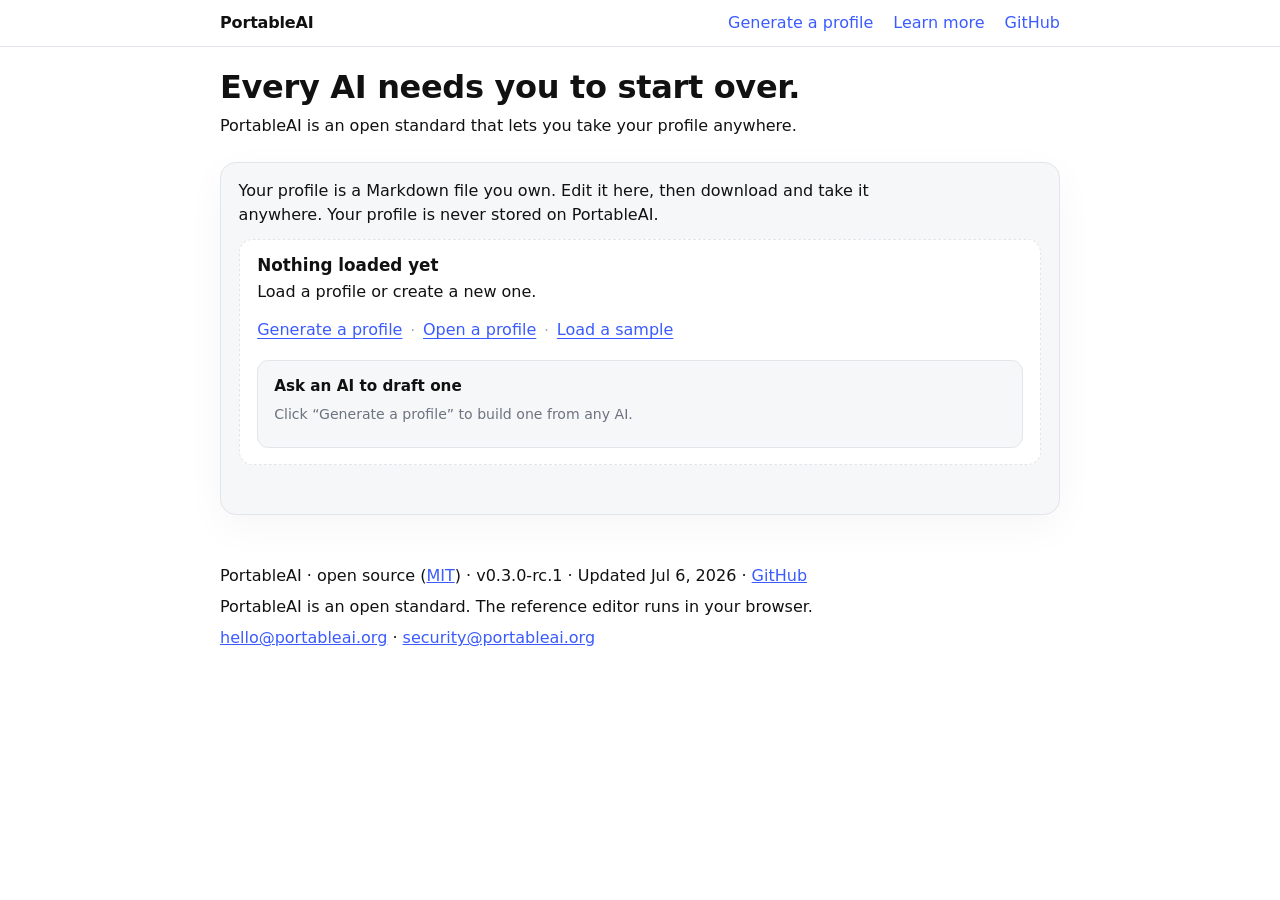
==== website/index.html @ ba68bb69 "feat(editor): "Add section" button appends an H1 section (#23) Adds an "Add section" action to the r" ====
<!DOCTYPE html>
<html lang="en">
<head>
  <meta charset="UTF-8">
  <meta name="viewport" content="width=device-width, initial-scale=1">
  <title>PortableAI</title>
  <link rel="stylesheet" href="css/site.css">
</head>
<body>
  <header class="site-header">
    <div class="site-header-inner">
      <a class="site-wordmark" href="index.html">PortableAI</a>
      <button class="nav-toggle" type="button" id="nav-toggle" aria-expanded="false" aria-controls="site-nav" aria-label="Menu">
        <span class="nav-toggle-bar" aria-hidden="true"></span>
        <span class="nav-toggle-bar" aria-hidden="true"></span>
        <span class="nav-toggle-bar" aria-hidden="true"></span>
      </button>
      <nav class="site-nav" id="site-nav" aria-label="Primary">
        <a class="site-nav-link" href="generate-a-profile.html" id="nav-generate-profile">Generate a profile</a>
        <a class="site-nav-link" href="learn.html" id="nav-learn">Learn more</a>
        <a class="site-nav-link" href="https://github.com/refineryllc/portable-ai-working" id="nav-github">GitHub</a>
      </nav>
    </div>
  </header>

  <main class="page">
    <section class="hero" aria-labelledby="site-title">
      <h1 id="site-title">Every AI needs you to start over.</h1>
      <p class="tagline">
        PortableAI is an open standard that lets you take your profile anywhere.
      </p>
    </section>

    <section class="editor-panel" id="editor" aria-label="Reference editor">
      <div class="editor-heading">
        <p class="editor-blurb">
          Your profile is a Markdown file you own. Edit it here, then download and take it anywhere.
          Your profile is never stored on PortableAI.
        </p>
        <div class="editor-toolbar" aria-label="Editor toolbar">
          <button class="link" type="button" id="download-markdown" hidden>Download</button>
        </div>
      </div>

      <div class="canonical-editor">
        <!-- Restore-or-clear banner shown when a draft exists in localStorage on load. -->
        <div id="restore-banner" class="restore-banner" role="status" hidden>
          <p class="restore-banner-text">You have a draft from a previous session.</p>
          <div class="restore-banner-actions">
            <button class="link" type="button" id="restore-draft">Restore</button>
            <span class="sep" aria-hidden="true">·</span>
            <button class="link" type="button" id="discard-draft">Clear</button>
          </div>
        </div>

        <!-- Empty state: shown when the editor has no content. -->
        <div id="empty-state" class="empty-state" hidden>
          <div class="empty-state-primary">
            <h3 class="empty-state-title">Nothing loaded yet</h3>
            <p class="empty-state-hint">Load a profile or create a new one.</p>
            <div class="empty-state-actions">
              <a class="link" href="generate-a-profile.html" id="empty-generate-profile">Generate a profile</a>
              <span class="sep" aria-hidden="true">·</span>
              <button class="link" type="button" id="open-profile">Open a profile</button>
              <span class="sep" aria-hidden="true">·</span>
              <button class="link" type="button" id="load-sample">Load a sample</button>
            </div>
          </div>

          <div class="empty-state-secondary">
            <h4 class="empty-state-secondary-title">Ask an AI to draft one</h4>
            <p class="empty-state-secondary-hint">Click “Generate a profile” to build one from any AI.</p>
          </div>
        </div>

        <!-- Editor surface: hidden while empty-state is visible. -->
        <div id="editor-surface" class="editor-surface" hidden>
          <div class="mode-toggle" role="tablist" aria-label="Editor mode">
            <button class="mode-button" role="tab" type="button" id="mode-edit" aria-selected="true" aria-controls="panel-edit" tabindex="0">Edit</button>
            <button class="mode-button" role="tab" type="button" id="mode-read" aria-selected="false" aria-controls="panel-read" tabindex="-1">Read</button>
          </div>

          <div class="mode-panel" role="tabpanel" id="panel-edit" aria-labelledby="mode-edit">
            <!-- Teleport gutter: hover a block's margin bar, click it to switch modes
                 and land on the same block in Read (#83). Populated by app.js. -->
            <div id="gutter-edit" class="editor-gutter" aria-label="Jump to this block in Read view"></div>
            <div class="field-group markdown-field">
              <label for="persona-editor" class="visually-hidden">Markdown profile</label>
              <textarea id="persona-editor" spellcheck="true" aria-label="Markdown profile"></textarea>
            </div>
          </div>

          <div class="mode-panel" role="tabpanel" id="panel-read" aria-labelledby="mode-read" hidden>
            <!-- Teleport gutter for Read view: click a block's margin bar to switch
                 to Edit and land on the same block (#83). Populated by app.js. -->
            <div id="gutter-read" class="editor-gutter" aria-label="Jump to this block in Edit view"></div>
            <div id="persona-metadata" class="metadata-card" hidden aria-label="Document metadata"></div>
            <div id="persona-preview" class="preview-content"></div>
          </div>
        </div>
      </div>

      <div class="editor-actions" aria-label="Editor actions">
        <button class="link" type="button" id="add-section" hidden>Add section</button>
        <button class="link" type="button" id="copy-markdown" hidden>Copy Markdown</button>
        <button class="link" type="button" id="clear-draft" hidden>Clear</button>
        <span id="save-status" class="save-status" role="status" aria-live="polite"></span>
      </div>
    </section>
  </main>

  <footer class="site-footer">
    <p class="footer-meta">
      PortableAI
      <span aria-hidden="true"> · </span>
      open source (<a href="https://github.com/refineryllc/portable-ai-working/blob/main/LICENSE">MIT</a>)
      <span aria-hidden="true"> · </span>
      <span id="footer-version">v0.3 draft</span>
      <span aria-hidden="true"> · </span>
      <time id="footer-build">Updated 2026-07-06</time>
      <span aria-hidden="true"> · </span>
      <a href="https://github.com/refineryllc/portable-ai-working">GitHub</a>
    </p>
    <p class="footer-note">
      PortableAI is an open standard. The reference editor runs in your browser.
    </p>
    <p class="footer-contact">
      <a href="mailto:hello@portableai.org">hello@portableai.org</a>
      <span aria-hidden="true"> · </span>
      <a href="mailto:security@portableai.org">security@portableai.org</a>
    </p>
  </footer>
  <script src="js/vendor/marked.min.js"></script>
  <script src="js/prompt.js"></script>
  <script src="js/app.js"></script>
  <script src="js/version.js"></script>
  <script src="js/header.js"></script>
</body>
</html>
---- website/css/site.css ----
:root {
  color-scheme: light;
  --text: #111111;
  --muted: #6b7280;
  --muted-2: #9ca3af;
  --background: #ffffff;
  --surface: #f6f7f8;
  --surface-strong: #eef2f7;
  --border: #e2e5ea;
  --accent: #3b5bff;
  --accent-hover: #2d47db;
  --accent-soft: #edf0ff;
  --success: #176b3a;
}

* {
  box-sizing: border-box;
}

/* The `hidden` attribute must always win, even against later component rules
   that set an explicit display value (e.g. .empty-state uses display: grid,
   which would otherwise override the UA `[hidden] { display: none }`). */
[hidden] {
  display: none !important;
}

html {
  scroll-behavior: smooth;
}

body {
  margin: 0;
  font-family: system-ui, -apple-system, BlinkMacSystemFont, "Segoe UI", sans-serif;
  color: var(--text);
  background: var(--background);
  line-height: 1.6;
}

.page {
  max-width: 880px;
  margin: 0 auto;
  /* Extra top padding clears the fixed site header (~3.25rem tall). */
  padding: 4.25rem 1.25rem 1.5rem;
}

/* ==========================================================================
   Fixed site header
   ========================================================================== */

.site-header {
  position: fixed;
  top: 0;
  left: 0;
  right: 0;
  z-index: 20;
  background: var(--background);
  border-bottom: 1px solid var(--border);
}

.site-header-inner {
  display: flex;
  align-items: center;
  justify-content: space-between;
  gap: 1rem;
  max-width: 880px;
  margin: 0 auto;
  padding: 0.65rem 1.25rem;
}

.site-wordmark {
  font-weight: 700;
  font-size: 1rem;
  color: var(--text);
  text-decoration: none;
  letter-spacing: -0.01em;
}

.site-wordmark:hover {
  color: var(--accent);
}

.site-nav {
  display: flex;
  align-items: center;
  gap: 1.25rem;
}

.site-nav-link {
  font-size: 1rem;
  color: var(--accent);
  text-decoration: none;
}

.site-nav-link:hover {
  text-decoration: underline;
  text-underline-offset: 3px;
}

.nav-toggle {
  display: none;
  flex-direction: column;
  justify-content: center;
  gap: 4px;
  width: 2.25rem;
  height: 2.25rem;
  padding: 0.4rem;
  background: transparent;
  border: 1px solid var(--border);
  border-radius: 0.5rem;
  cursor: pointer;
}

.nav-toggle-bar {
  display: block;
  width: 100%;
  height: 2px;
  background: var(--text);
  border-radius: 1px;
}

.nav-toggle:focus-visible {
  outline: 2px solid var(--accent);
  outline-offset: 2px;
}

@media (max-width: 640px) {
  .nav-toggle {
    display: flex;
  }

  .site-nav {
    position: absolute;
    top: 100%;
    right: 0;
    left: 0;
    flex-direction: column;
    align-items: flex-start;
    gap: 0;
    background: var(--background);
    border-bottom: 1px solid var(--border);
    box-shadow: 0 12px 24px rgba(17, 17, 17, 0.06);
  }

  .site-nav:not(.site-nav--open) {
    display: none;
  }

  .site-nav-link {
    width: 100%;
    padding: 0.75rem 1.25rem;
    border-top: 1px solid var(--border);
  }
}

.hero {
  max-width: 720px;
  padding: 0 0 1.5rem;
}

.eyebrow {
  margin: 0 0 1rem;
  color: var(--muted);
  font-size: 0.8rem;
  font-weight: 700;
  letter-spacing: 0.08em;
  text-transform: uppercase;
}

h1,
h2,
h3 {
  line-height: 1.1;
}

h1 {
  max-width: none;
  margin: 0;
  font-size: clamp(1.6rem, 3.2vw, 2rem);
  font-weight: 700;
  letter-spacing: -0.01em;
  line-height: 1.2;
}

h2 {
  margin: 0;
  font-size: clamp(1.25rem, 2.4vw, 1.6rem);
  font-weight: 700;
}

h3 {
  margin: 0 0 1rem;
  font-size: 1.15rem;
}

.tagline {
  max-width: 720px;
  margin: 0.5rem 0 0;
  color: var(--text);
  font-size: 1rem;
  font-weight: 400;
  line-height: 1.5;
}

.tagline .link {
  margin-left: 0.25rem;
}

.actions,
.editor-actions {
  display: inline-flex;
  flex-wrap: wrap;
  align-items: center;
  gap: 0.5rem;
  margin-top: 1.5rem;
}

/* ==========================================================================
   Link-style buttons (design tone: quiet, minimalist)
   ========================================================================== */

.link {
  display: inline-block;
  padding: 0.2rem 0;
  background: transparent;
  border: 0;
  font: inherit;
  color: var(--accent);
  text-decoration: underline;
  text-underline-offset: 3px;
  text-decoration-thickness: 1px;
  cursor: pointer;
}

.link:hover {
  color: var(--accent-hover);
  text-decoration-thickness: 2px;
}

.link.muted {
  color: var(--muted);
}

.link.muted:hover {
  color: var(--text);
}

.link:focus-visible,
textarea:focus-visible {
  outline: 2px solid var(--accent);
  outline-offset: 3px;
  border-radius: 2px;
}

.sep {
  color: var(--muted-2);
  font-size: 0.9rem;
  user-select: none;
}

.editor-panel {
  padding: 1rem 1.1rem 1.1rem;
  border: 1px solid var(--border);
  border-radius: 1rem;
  background: var(--surface);
  box-shadow: 0 12px 40px rgba(17, 17, 17, 0.04);
}

.editor-heading {
  display: flex;
  align-items: flex-start;
  justify-content: space-between;
  gap: 1rem;
  margin-bottom: 0.75rem;
}

.editor-blurb {
  margin: 0;
  color: var(--text);
  font-size: 1rem;
  line-height: 1.5;
  max-width: 62ch;
}

.editor-toolbar {
  display: flex;
  flex-wrap: wrap;
  justify-content: flex-end;
  gap: 0.75rem;
  flex-shrink: 0;
}

.canonical-editor {
  max-width: none;
  margin: 0;
}

.field-group {
  display: flex;
  flex-direction: column;
  min-width: 0;
}

label {
  margin-bottom: 0.5rem;
  font-weight: 800;
}

textarea {
  /* Auto-height: the textarea grows to fit its content and the PAGE scrolls,
     so Edit and Read share one coordinate space. JS sets the exact height on
     input (see autoGrowEditor). min-height keeps an empty editor usable. */
  min-height: 12rem;
  width: 100%;
  padding: 1rem;
  border: 1px solid var(--border);
  border-radius: 0.85rem;
  color: var(--text);
  background: var(--background);
  font: 0.95rem/1.55 ui-monospace, SFMono-Regular, Menlo, Monaco, Consolas, "Liberation Mono", monospace;
  resize: none;
  overflow: hidden;
}

.help-text,
.save-status {
  color: var(--muted);
  font-size: 0.95rem;
}

.help-text {
  margin: 0 0 0.6rem;
}

.preview-card {
  max-width: 880px;
  min-width: 0;
  margin: 1rem auto 0;
  padding: 1rem;
  border: 1px solid var(--border);
  border-radius: 0.85rem;
  background: var(--background);
}

.preview-content {
  /* Grows with content; the page scrolls, matching the auto-height editor so
     the gutter can measure both views identically. */
  padding-right: 0.25rem;
}

.preview-content h1,
.preview-content h2,
.preview-content h3 {
  margin: 1rem 0 0.5rem;
}

.preview-content h1:first-child,
.preview-content h2:first-child,
.preview-content h3:first-child {
  margin-top: 0;
}

.preview-content ul {
  padding-left: 1.25rem;
}

.preview-content code {
  padding: 0.1rem 0.25rem;
  border-radius: 0.25rem;
  background: var(--surface-strong);
}

.editor-actions {
  align-items: center;
  gap: 0.75rem;
}

.save-status {
  color: var(--success);
}

.workflow-list {
  margin: 0.75rem 0;
  padding-left: 1.4rem;
  font-size: 0.95rem;
}

.workflow-list li {
  margin-bottom: 0.35rem;
}

/* -------------------------------------------------------------------------
   "Generate a profile" page (#75)
   Profile-type selector + full read-only prompt readout with top & bottom
   Copy buttons. Constrained to the same 880px content column as the editor.
   ------------------------------------------------------------------------- */

.prompt-page {
  width: min(880px, 100%);
  margin: 0 auto;
}

.type-selector {
  margin: 0 0 1.25rem;
}

.type-selector-label {
  margin: 0 0 0.6rem;
  font-size: 1rem;
  color: var(--text);
}

.type-options {
  display: flex;
  flex-wrap: wrap;
  gap: 0.5rem;
}

.type-option {
  padding: 0.45rem 0.9rem;
  font: inherit;
  font-size: 0.95rem;
  color: var(--text);
  background: var(--background);
  border: 1px solid var(--border);
  border-radius: 999px;
  cursor: pointer;
  transition: border-color 0.12s ease, background 0.12s ease, color 0.12s ease;
}

.type-option:hover {
  border-color: var(--accent);
}

.type-option--active {
  color: var(--accent);
  background: var(--accent-soft);
  border-color: var(--accent);
  font-weight: 600;
}

.type-option:focus-visible {
  outline: 2px solid var(--accent);
  outline-offset: 2px;
}

.type-selector-hint {
  margin: 0.6rem 0 0;
  color: var(--muted);
  font-size: 0.9rem;
  line-height: 1.5;
}

.prompt-readout {
  margin: 0.5rem 0 0;
  border: 1px solid var(--border);
  border-radius: 0.7rem;
  background: var(--surface);
  overflow: hidden;
}

.prompt-readout-bar {
  display: flex;
  align-items: center;
  justify-content: space-between;
  gap: 0.75rem;
  padding: 0.6rem 0.9rem;
  background: var(--background);
}

.prompt-readout-bar--top {
  border-bottom: 1px solid var(--border);
}

.prompt-readout-bar--bottom {
  border-top: 1px solid var(--border);
  justify-content: flex-end;
}

.prompt-readout-name {
  font-size: 0.85rem;
  font-weight: 600;
  color: var(--muted);
  text-transform: uppercase;
  letter-spacing: 0.04em;
}

/* Full readout — no scroll box. The entire prompt is visible; the page scrolls,
   not the block. Monospace so it reads as a copyable artifact. */
.prompt-readout-body {
  margin: 0;
  padding: 1rem 1.1rem;
  font-family: ui-monospace, SFMono-Regular, Menlo, Consolas, "Liberation Mono", monospace;
  font-size: 0.9rem;
  line-height: 1.6;
  color: var(--text);
  white-space: pre-wrap;
  word-break: break-word;
  overflow-wrap: anywhere;
}

.prompt-readout-body:focus-visible {
  outline: 2px solid var(--accent);
  outline-offset: -2px;
}

.prompt-status {
  margin: 0.75rem 0 0;
  min-height: 1.2em;
}

.prompt-privacy {
  margin: 1rem 0 0;
  color: var(--muted);
  font-size: 0.9rem;
  line-height: 1.5;
}

.visually-hidden {
  position: absolute;
  width: 1px;
  height: 1px;
  padding: 0;
  margin: -1px;
  overflow: hidden;
  clip: rect(0, 0, 0, 0);
  white-space: nowrap;
  border: 0;
}

footer {
  max-width: 880px;
  margin: 0 auto;
  padding: 2rem 1.25rem 4rem;
  color: var(--text);
  font-size: 1rem;
  text-align: left;
}

.site-footer {
  padding-top: 1.5rem;
}

/* ==========================================================================
   Learn page
   ========================================================================== */

.learn-body {
  max-width: 68ch;
  color: var(--text);
  font-size: 1rem;
  line-height: 1.6;
}

.learn-body h2 {
  margin: 1.75rem 0 0.5rem;
  font-size: 1.15rem;
}

.learn-body p {
  margin: 0.5rem 0;
}

.learn-body ul,
.learn-body ol {
  margin: 0.5rem 0;
  padding-left: 1.4rem;
}

.learn-body li {
  margin-bottom: 0.25rem;
}

.site-footer .footer-meta {
  margin: 0 0 0.35rem;
  color: var(--text);
  font-size: 1rem;
}

.site-footer .footer-note {
  margin: 0 0 0.35rem;
  color: var(--text);
  font-size: 1rem;
}

.site-footer .footer-meta a,
.site-footer .footer-contact a {
  color: var(--accent);
}

.site-footer .footer-contact {
  margin: 0;
  font-size: 1rem;
}

.site-footer .footer-contact a {
  color: var(--accent);
}

@media (max-width: 820px) {
  .page {
    padding-top: 3.75rem;
  }

  .hero {
    padding-bottom: 1.25rem;
  }

  h1 {
    max-width: none;
    font-size: 1.6rem;
  }

  .tagline {
    font-size: 1rem;
  }

  .editor-heading {
    display: block;
  }

  .editor-toolbar {
    justify-content: flex-start;
    margin-top: 1rem;
  }

  textarea {
    min-height: 12rem;
  }
}

/* ==========================================================================
   Editor surface: Edit / Read mode toggle
   ========================================================================== */

.mode-toggle {
  display: inline-flex;
  gap: 0;
  margin-bottom: 1rem;
  border: 1px solid var(--border);
  border-radius: 0.6rem;
  background: var(--background);
  padding: 0.15rem;
}

.mode-button {
  appearance: none;
  background: transparent;
  border: 1px solid transparent;
  border-radius: 0.45rem;
  padding: 0.4rem 0.9rem;
  font: inherit;
  font-weight: 700;
  color: var(--muted);
  cursor: pointer;
}

.mode-button:hover {
  color: var(--text);
}

.mode-button:focus-visible {
  outline: 2px solid var(--accent);
  outline-offset: 2px;
}

.mode-button[aria-selected="true"] {
  color: var(--background);
  background: var(--text);
}

.mode-button[aria-selected="true"]:hover {
  color: var(--background);
}

.mode-panel[hidden] {
  display: none;
}

/* ---------------------------------------------------------------------------
   Teleport gutter (#83)
   A quiet left-margin affordance: hovering a block lights a narrow vertical
   bar in the margin; clicking it switches Edit<->Read and lands on the same
   block. Block-level granularity. Positioned relative to the mode-panel so
   the bar can sit just left of the 880px content column. -------------------- */
.mode-panel {
  position: relative;
}

.editor-gutter {
  position: absolute;
  top: 0;
  left: -1.25rem;
  width: 1rem;
  height: 100%;
  /* Above the panel content so bars are hoverable/clickable, but the column
     itself is transparent and does not block text selection to its right. */
  pointer-events: none;
  z-index: 2;
}

/* One focusable bar per block, absolutely positioned by app.js (top/height in
   px). Invisible until hovered/focused so the margin stays quiet. */
.gutter-bar {
  position: absolute;
  left: 0;
  width: 100%;
  padding: 0;
  border: 0;
  border-radius: 3px;
  background: transparent;
  cursor: pointer;
  pointer-events: auto;
  transition: background-color 0.12s ease;
}

.gutter-bar:hover,
.gutter-bar:focus-visible,
.gutter-bar.is-active {
  background: var(--accent);
}

.gutter-bar:focus-visible {
  outline: 2px solid var(--accent);
  outline-offset: 1px;
}

/* On coarse-pointer / narrow screens the left margin isn't available; hide the
   gutter and fall back to the header Edit|Read toggle only. */
@media (max-width: 960px) {
  .editor-gutter {
    display: none;
  }
}

/* Read-mode type ramp
   Deliberately tight in PR A: the goal is a document that reads at a glance,
   not a splash page. Body sits at 0.95rem so headings only nudge up slightly. */
.preview-content {
  font-size: 0.95rem;
  line-height: 1.5;
}

.preview-content h1 {
  font-size: 1.15rem;
  font-weight: 700;
  letter-spacing: 0;
  max-width: none;
  margin: 1.25rem 0 0.5rem;
}

.preview-content h2 {
  font-size: 1.05rem;
  font-weight: 700;
  margin: 1rem 0 0.4rem;
}

.preview-content h3 {
  font-size: 0.95rem;
  font-weight: 700;
  margin: 0.85rem 0 0.35rem;
}

.preview-content p {
  margin: 0.5rem 0;
}

.preview-content ul,
.preview-content ol {
  margin: 0.4rem 0;
}

/* ==========================================================================
   Empty state
   ========================================================================== */

.empty-state {
  display: grid;
  gap: 0.85rem;
  padding: 1rem 1.1rem;
  border: 1px dashed var(--border);
  border-radius: 0.85rem;
  background: var(--background);
}

.empty-state-primary {
  text-align: left;
}

.empty-state-title {
  margin: 0;
  font-size: 1.05rem;
  font-weight: 700;
}

.empty-state-hint {
  margin: 0.25rem 0 0.6rem;
  color: var(--text);
  font-size: 1rem;
}

.empty-state-actions {
  display: inline-flex;
  flex-wrap: wrap;
  align-items: center;
  justify-content: flex-start;
  gap: 0.5rem;
}

.empty-state-secondary {
  padding: 0.85rem 1rem;
  border: 1px solid var(--border);
  border-radius: 0.7rem;
  background: var(--surface);
}

.empty-state-secondary-title {
  margin: 0 0 0.25rem;
  font-size: 0.95rem;
  font-weight: 700;
}

.empty-state-secondary-hint {
  margin: 0 0 0.5rem;
  color: var(--muted);
  font-size: 0.88rem;
}

.empty-state-secondary-actions {
  display: inline-flex;
  flex-wrap: wrap;
  align-items: center;
  gap: 0.5rem;
}

/* ==========================================================================
   Restore-or-clear banner
   ========================================================================== */

.restore-banner {
  display: flex;
  flex-wrap: wrap;
  align-items: center;
  justify-content: space-between;
  gap: 0.6rem;
  margin-bottom: 0.75rem;
  padding: 0.55rem 0.85rem;
  border: 1px solid #c9d4ff;
  border-radius: 0.6rem;
  background: var(--accent-soft);
  color: #18223f;
  font-size: 0.9rem;
}

.restore-banner-text {
  margin: 0;
  font-weight: 600;
}

.restore-banner-actions {
  display: inline-flex;
  align-items: center;
  gap: 0.5rem;
}

.metadata-card {
  margin: 0 0 1rem;
  padding: 0.85rem 1rem;
  border: 1px solid var(--border);
  border-radius: 0.75rem;
  background: var(--surface, #f7f8fb);
}

.metadata-card[hidden] {
  display: none;
}

.metadata-card h3 {
  margin: 0 0 0.5rem;
  font-size: 0.8rem;
  font-weight: 700;
  text-transform: uppercase;
  letter-spacing: 0.08em;
  color: var(--muted);
}

.metadata-card dl {
  display: grid;
  grid-template-columns: max-content 1fr;
  gap: 0.25rem 0.85rem;
  margin: 0;
  font-size: 0.95rem;
}

.metadata-card dt {
  font-weight: 700;
  color: var(--muted);
}

.metadata-card dd.metadata-value {
  margin: 0;
  color: var(--muted);
  word-break: break-word;
}
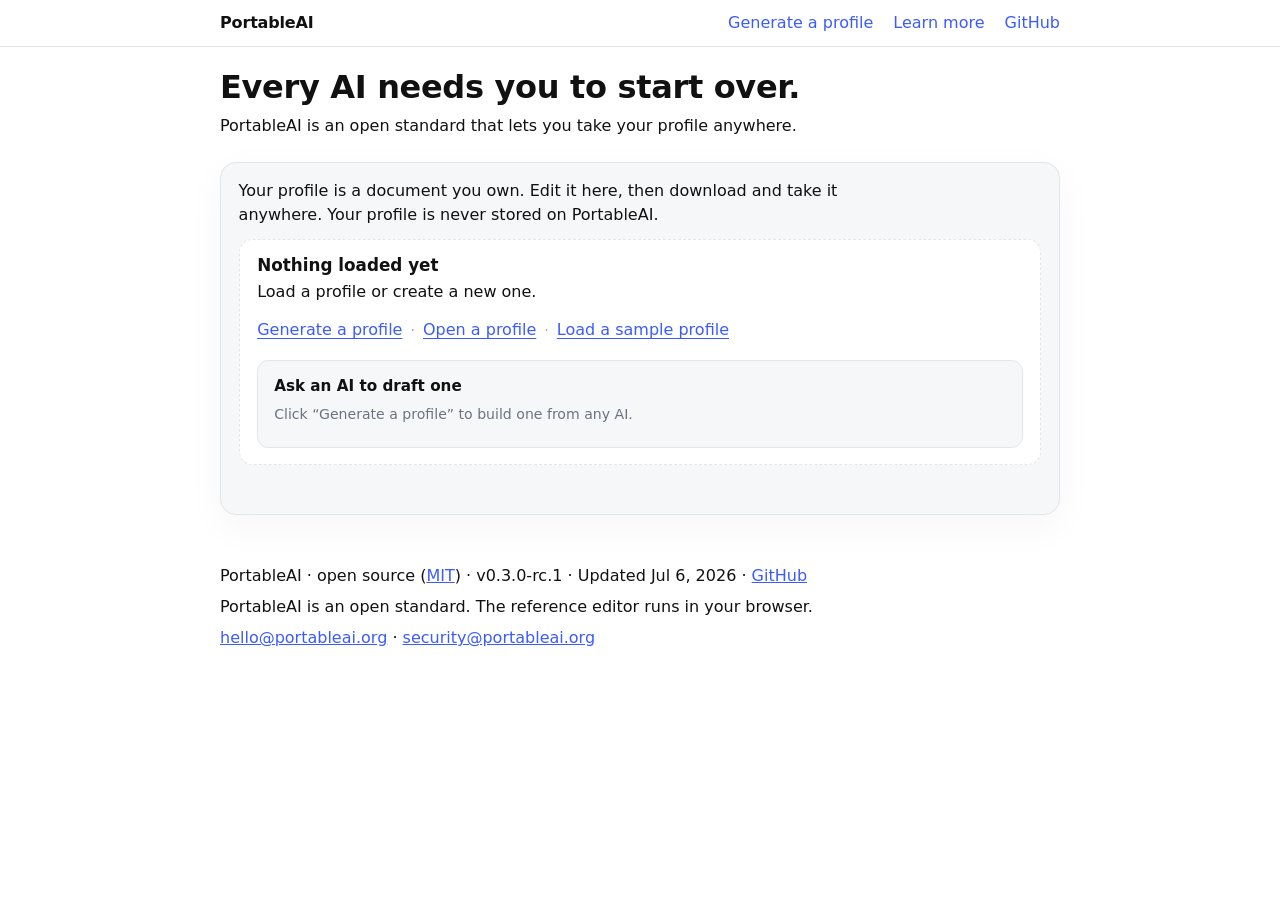
==== commit 2e7e4250: "Consistent profile-centric terminology across the site (#111) 'Profile' is now the single primary no" ====
--- a/website/index.html
+++ b/website/index.html
@@ -34,7 +34,7 @@
     <section class="editor-panel" id="editor" aria-label="Reference editor">
       <div class="editor-heading">
         <p class="editor-blurb">
-          Your profile is a Markdown file you own. Edit it here, then download and take it anywhere.
+          Your profile is a document you own. Edit it here, then download and take it anywhere.
           Your profile is never stored on PortableAI.
         </p>
         <div class="editor-toolbar" aria-label="Editor toolbar">
@@ -63,7 +63,7 @@
               <span class="sep" aria-hidden="true">·</span>
               <button class="link" type="button" id="open-profile">Open a profile</button>
               <span class="sep" aria-hidden="true">·</span>
-              <button class="link" type="button" id="load-sample">Load a sample</button>
+              <button class="link" type="button" id="load-sample">Load a sample profile</button>
             </div>
           </div>
 
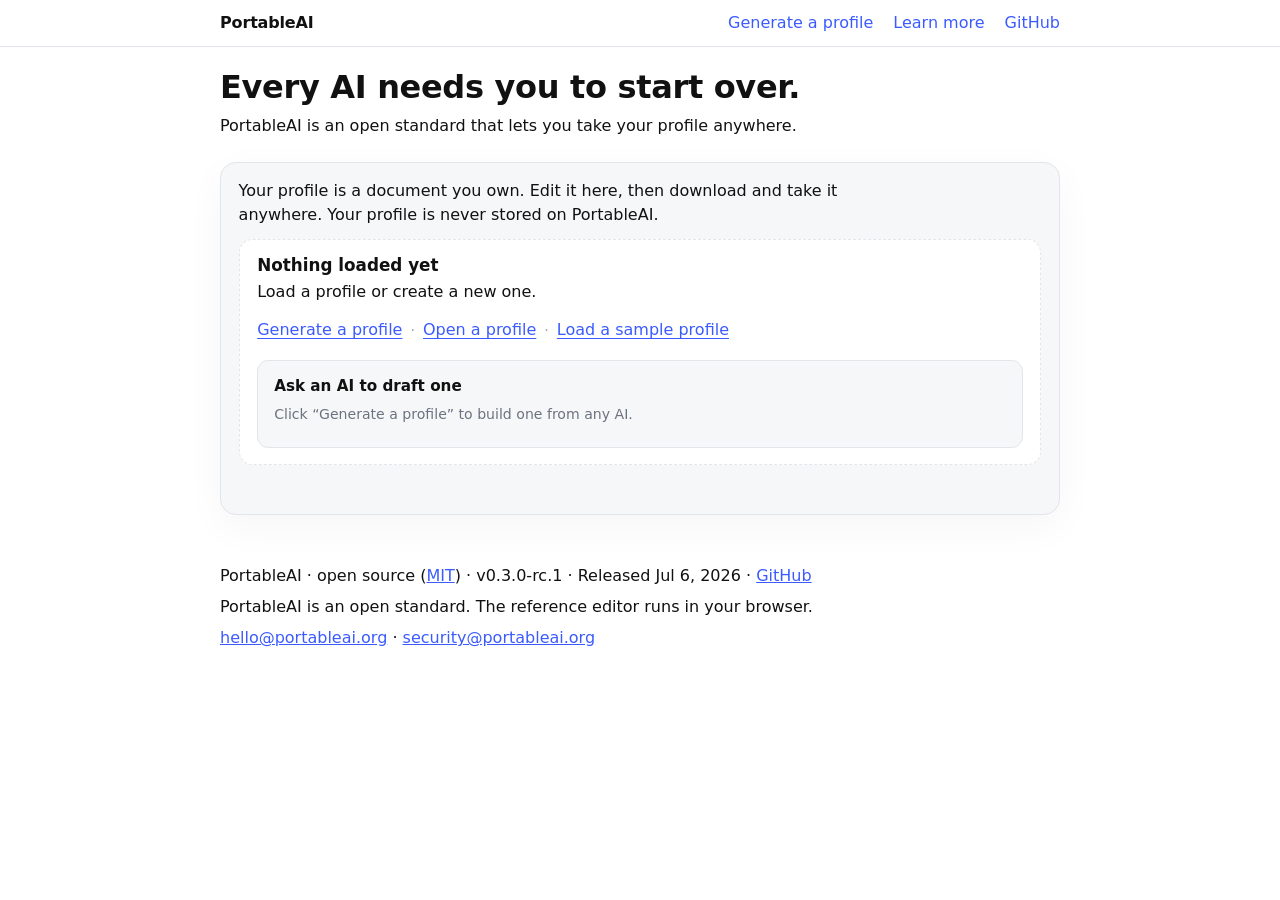
==== commit d1a129d7: "Footer shows release date, aligned with common practice (#109) The footer date is now 'Released {dat" ====
--- a/website/index.html
+++ b/website/index.html
@@ -117,7 +117,7 @@
       <span aria-hidden="true"> · </span>
       <span id="footer-version">v0.3 draft</span>
       <span aria-hidden="true"> · </span>
-      <time id="footer-build">Updated 2026-07-06</time>
+      <time id="footer-build">Released 2026-07-06</time>
       <span aria-hidden="true"> · </span>
       <a href="https://github.com/refineryllc/portable-ai-working">GitHub</a>
     </p>
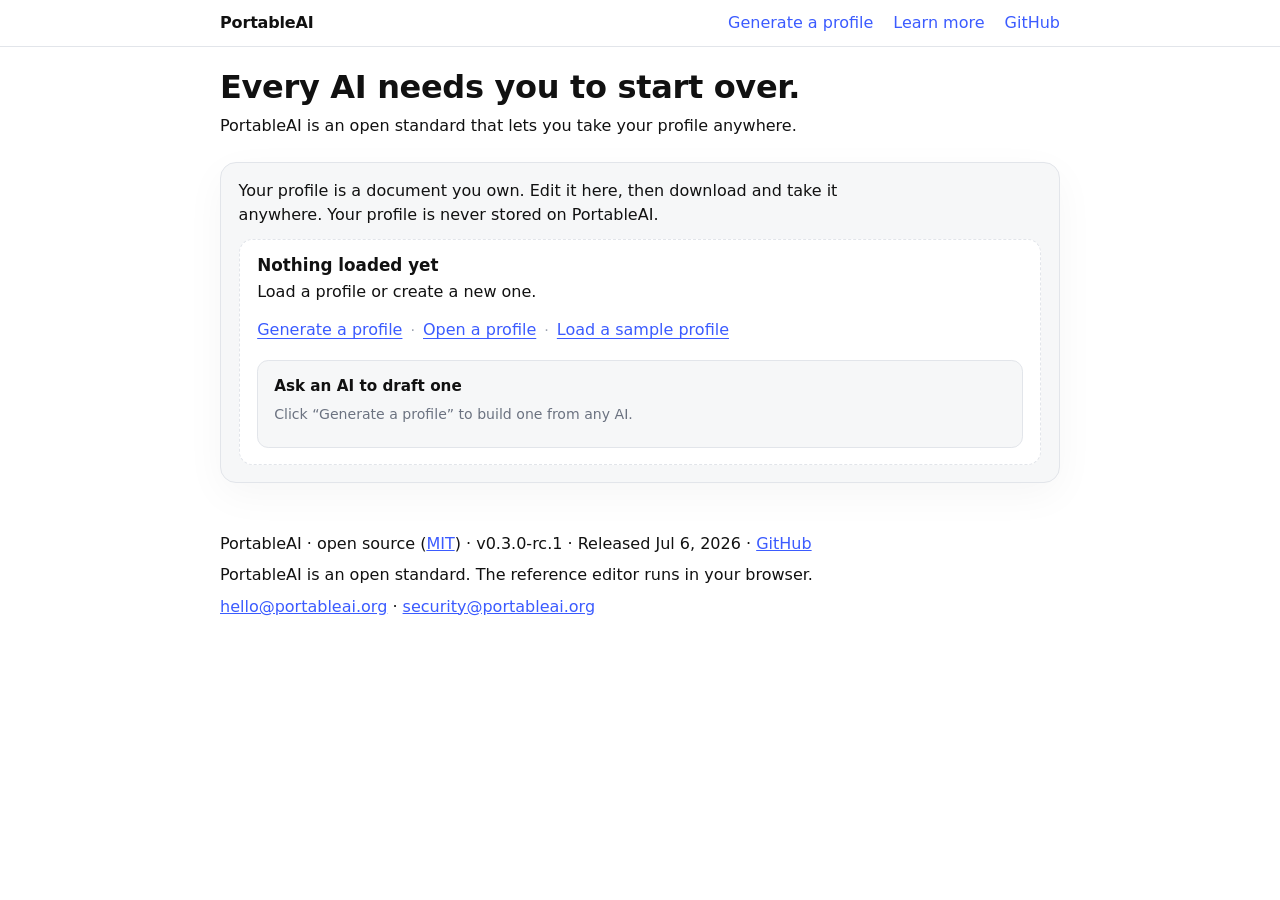
==== commit ece94af4: "Consolidate editor actions into one top row (#117) Move Add section, Copy Markdown, Clear up into th" ====
--- a/website/index.html
+++ b/website/index.html
@@ -37,8 +37,21 @@
           Your profile is a document you own. Edit it here, then download and take it anywhere.
           Your profile is never stored on PortableAI.
         </p>
-        <div class="editor-toolbar" aria-label="Editor toolbar">
-          <button class="link" type="button" id="download-markdown" hidden>Download</button>
+        <div class="editor-toolbar" aria-label="Editor actions">
+          <div class="editor-action-group">
+            <button class="link" type="button" id="add-section" hidden>Add section</button>
+          </div>
+          <span class="editor-action-divider" aria-hidden="true" hidden></span>
+          <div class="editor-action-group">
+            <button class="link" type="button" id="copy-markdown" hidden>Copy Markdown</button>
+            <span class="sep" aria-hidden="true" hidden>·</span>
+            <button class="link" type="button" id="download-markdown" hidden>Download</button>
+          </div>
+          <span class="editor-action-divider" aria-hidden="true" hidden></span>
+          <div class="editor-action-group">
+            <button class="link" type="button" id="clear-draft" hidden>Clear</button>
+          </div>
+          <span id="save-status" class="save-status" role="status" aria-live="polite"></span>
         </div>
       </div>
 
@@ -100,12 +113,6 @@
         </div>
       </div>
 
-      <div class="editor-actions" aria-label="Editor actions">
-        <button class="link" type="button" id="add-section" hidden>Add section</button>
-        <button class="link" type="button" id="copy-markdown" hidden>Copy Markdown</button>
-        <button class="link" type="button" id="clear-draft" hidden>Clear</button>
-        <span id="save-status" class="save-status" role="status" aria-live="polite"></span>
-      </div>
     </section>
   </main>
 
--- a/website/css/site.css
+++ b/website/css/site.css
@@ -206,14 +206,6 @@
 }
 
 .actions,
-.editor-actions {
-  display: inline-flex;
-  flex-wrap: wrap;
-  align-items: center;
-  gap: 0.5rem;
-  margin-top: 1.5rem;
-}
-
 /* ==========================================================================
    Link-style buttons (design tone: quiet, minimalist)
    ========================================================================== */
@@ -285,8 +277,42 @@
   display: flex;
   flex-wrap: wrap;
   justify-content: flex-end;
+  align-items: center;
   gap: 0.75rem;
   flex-shrink: 0;
+}
+
+/* Grouped action clusters in the consolidated top row (#117):
+   Add section | Copy Markdown · Download | Clear */
+.editor-action-group {
+  display: inline-flex;
+  align-items: center;
+  gap: 0.5rem;
+}
+
+/* Vertical rule between action groups (the "|"). */
+.editor-action-divider {
+  align-self: stretch;
+  width: 1px;
+  min-height: 1rem;
+  background: var(--border, rgba(0, 0, 0, 0.15));
+}
+
+/* Middot joining Copy Markdown and Download within their group. */
+.editor-toolbar .sep {
+  color: var(--muted);
+  user-select: none;
+}
+
+/* Status text lives at the far right of the row and always reserves its
+   line so toggling the message never reflows the buttons (#117). It grows to
+   fill remaining space and pushes to the right; on narrow widths the row
+   wraps and the status drops to its own line. */
+.editor-toolbar .save-status {
+  flex: 1 1 auto;
+  min-width: 0;
+  text-align: right;
+  min-height: 1.35em;
 }
 
 .canonical-editor {
@@ -367,11 +393,6 @@
   padding: 0.1rem 0.25rem;
   border-radius: 0.25rem;
   background: var(--surface-strong);
-}
-
-.editor-actions {
-  align-items: center;
-  gap: 0.75rem;
 }
 
 .save-status {
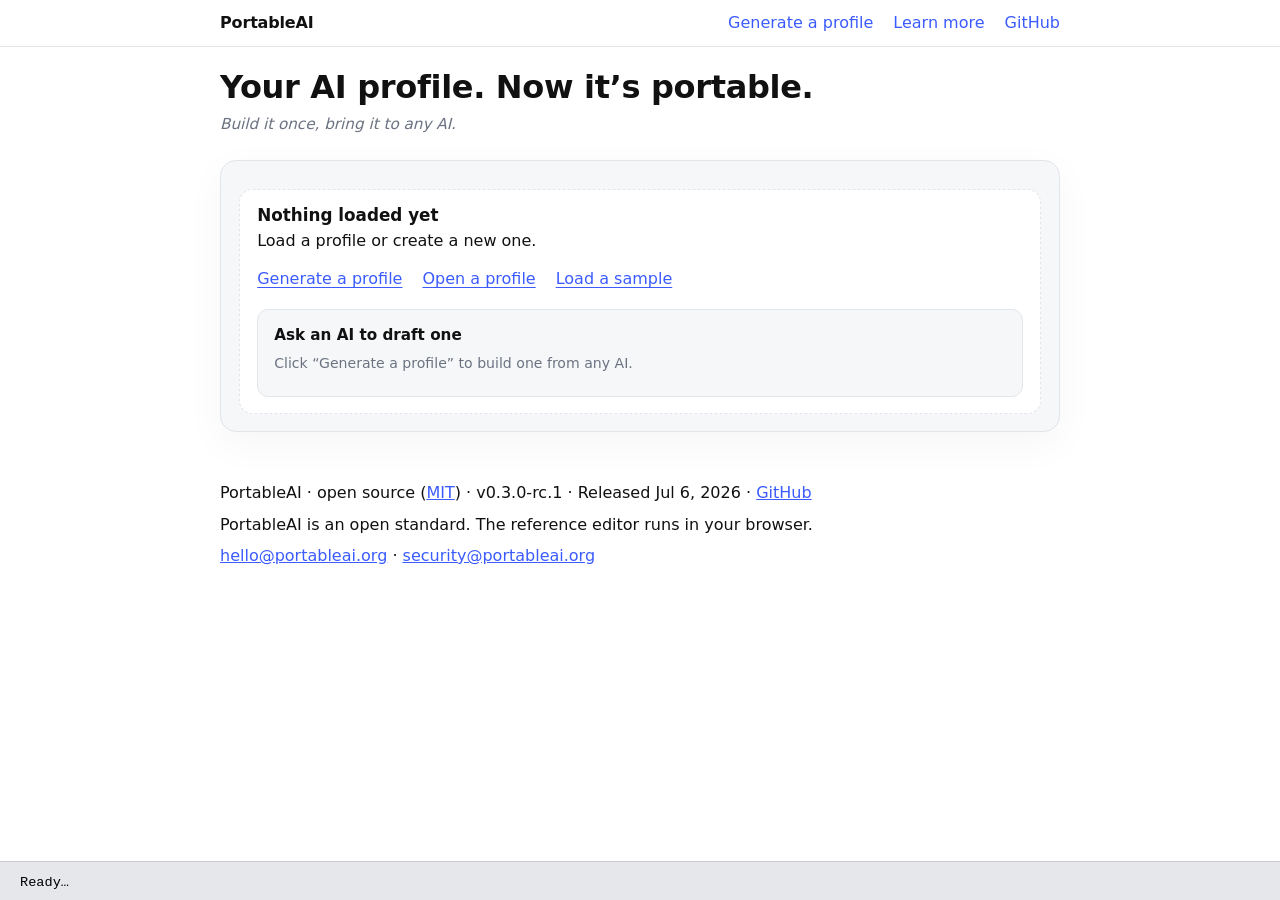
==== commit 8a1a8d8c: "Home/Edit two-state redesign (#120: #121, #122, #123) #121 Two states via main[data-mode=home|edit]:" ====
--- a/website/index.html
+++ b/website/index.html
@@ -23,35 +23,24 @@
     </div>
   </header>
 
-  <main class="page">
+  <main class="page" data-mode="home">
     <section class="hero" aria-labelledby="site-title">
-      <h1 id="site-title">Every AI needs you to start over.</h1>
-      <p class="tagline">
-        PortableAI is an open standard that lets you take your profile anywhere.
-      </p>
+      <!-- Home mode: the value-prop hero. Hidden in edit mode (see data-mode). -->
+      <h1 id="site-title" class="hero-home">Your AI profile. Now it&rsquo;s portable.</h1>
+      <p class="tagline hero-home">Build it once, bring it to any AI.</p>
+      <!-- Edit mode: compact title in place of the big byline. -->
+      <h1 id="edit-title" class="hero-edit">Edit profile</h1>
     </section>
 
     <section class="editor-panel" id="editor" aria-label="Reference editor">
       <div class="editor-heading">
-        <p class="editor-blurb">
-          Your profile is a document you own. Edit it here, then download and take it anywhere.
-          Your profile is never stored on PortableAI.
-        </p>
+        <!-- Editor action nav (#123): plain link buttons, no dividers or middot.
+             Shown only in edit mode; Clear is set apart on the right. -->
         <div class="editor-toolbar" aria-label="Editor actions">
-          <div class="editor-action-group">
-            <button class="link" type="button" id="add-section" hidden>Add section</button>
-          </div>
-          <span class="editor-action-divider" aria-hidden="true" hidden></span>
-          <div class="editor-action-group">
-            <button class="link" type="button" id="copy-markdown" hidden>Copy Markdown</button>
-            <span class="sep" aria-hidden="true" hidden>·</span>
-            <button class="link" type="button" id="download-markdown" hidden>Download</button>
-          </div>
-          <span class="editor-action-divider" aria-hidden="true" hidden></span>
-          <div class="editor-action-group">
-            <button class="link" type="button" id="clear-draft" hidden>Clear</button>
-          </div>
-          <span id="save-status" class="save-status" role="status" aria-live="polite"></span>
+          <button class="link" type="button" id="add-section" hidden>Add section</button>
+          <button class="link" type="button" id="copy-markdown" hidden>Copy Markdown</button>
+          <button class="link" type="button" id="download-markdown" hidden>Download</button>
+          <button class="link clear-action" type="button" id="clear-draft" hidden>Clear</button>
         </div>
       </div>
 
@@ -73,10 +62,8 @@
             <p class="empty-state-hint">Load a profile or create a new one.</p>
             <div class="empty-state-actions">
               <a class="link" href="generate-a-profile.html" id="empty-generate-profile">Generate a profile</a>
-              <span class="sep" aria-hidden="true">·</span>
               <button class="link" type="button" id="open-profile">Open a profile</button>
-              <span class="sep" aria-hidden="true">·</span>
-              <button class="link" type="button" id="load-sample">Load a sample profile</button>
+              <button class="link" type="button" id="load-sample">Load a sample</button>
             </div>
           </div>
 
@@ -137,6 +124,15 @@
       <a href="mailto:security@portableai.org">security@portableai.org</a>
     </p>
   </footer>
+
+  <!-- Fixed bottom status gutter (#122): always present on Home and Edit.
+       Gray bar, black monospace text. Starts as "Ready…" and reflects the
+       current status. #save-status keeps its ID so existing status writes
+       (setStatus) route here unchanged. -->
+  <div class="status-gutter" role="status" aria-live="polite">
+    <span id="save-status" class="save-status">Ready…</span>
+  </div>
+
   <script src="js/vendor/marked.min.js"></script>
   <script src="js/prompt.js"></script>
   <script src="js/app.js"></script>
--- a/website/css/site.css
+++ b/website/css/site.css
@@ -192,13 +192,30 @@
   font-size: 1.15rem;
 }
 
+/* Home hero tagline (#123): a smaller italic subline beneath the bold
+   headline (#site-title). */
 .tagline {
   max-width: 720px;
-  margin: 0.5rem 0 0;
-  color: var(--text);
-  font-size: 1rem;
+  margin: 0.4rem 0 0;
+  color: var(--muted);
+  font-size: 0.95rem;
+  font-style: italic;
   font-weight: 400;
   line-height: 1.5;
+}
+
+/* Home vs Edit visibility (#121), driven by main[data-mode]. */
+[data-mode="home"] .hero-edit {
+  display: none;
+}
+
+[data-mode="edit"] .hero-home {
+  display: none;
+}
+
+/* Edit-mode title: compact, in place of the big home byline. */
+#edit-title {
+  font-size: 1.4rem;
 }
 
 .tagline .link {
@@ -265,54 +282,47 @@
   margin-bottom: 0.75rem;
 }
 
-.editor-blurb {
-  margin: 0;
-  color: var(--text);
-  font-size: 1rem;
-  line-height: 1.5;
-  max-width: 62ch;
-}
-
+/* Editor action nav (#123): plain link buttons, no dividers or middot.
+   Add section  Copy Markdown  Download   [Clear pushed right] */
 .editor-toolbar {
   display: flex;
   flex-wrap: wrap;
-  justify-content: flex-end;
   align-items: center;
-  gap: 0.75rem;
+  gap: 1.25rem;
   flex-shrink: 0;
 }
 
-/* Grouped action clusters in the consolidated top row (#117):
-   Add section | Copy Markdown · Download | Clear */
-.editor-action-group {
-  display: inline-flex;
-  align-items: center;
-  gap: 0.5rem;
-}
-
-/* Vertical rule between action groups (the "|"). */
-.editor-action-divider {
-  align-self: stretch;
-  width: 1px;
-  min-height: 1rem;
-  background: var(--border, rgba(0, 0, 0, 0.15));
-}
-
-/* Middot joining Copy Markdown and Download within their group. */
-.editor-toolbar .sep {
-  color: var(--muted);
-  user-select: none;
-}
-
-/* Status text lives at the far right of the row and always reserves its
-   line so toggling the message never reflows the buttons (#117). It grows to
-   fill remaining space and pushes to the right; on narrow widths the row
-   wraps and the status drops to its own line. */
-.editor-toolbar .save-status {
-  flex: 1 1 auto;
-  min-width: 0;
-  text-align: right;
-  min-height: 1.35em;
+/* Clear is the one destructive action: pushed to the far right so it is not
+   flush against Download (misclick guard), without needing a divider. */
+.editor-toolbar .clear-action {
+  margin-left: auto;
+}
+
+/* Fixed bottom status gutter (#122): always present on Home and Edit. Gray
+   bar with black monospace text. Because it is permanent, changing the text
+   never causes layout shift. */
+.status-gutter {
+  position: fixed;
+  left: 0;
+  right: 0;
+  bottom: 0;
+  z-index: 20;
+  padding: 0.4rem 1.25rem;
+  background: #e5e7eb;
+  border-top: 1px solid rgba(0, 0, 0, 0.12);
+}
+
+.status-gutter .save-status {
+  color: #000;
+  font-family: ui-monospace, SFMono-Regular, "SF Mono", Menlo, Consolas,
+    "Liberation Mono", monospace;
+  font-size: 0.85rem;
+  line-height: 1.4;
+}
+
+/* Keep page content clear of the fixed gutter. */
+body {
+  padding-bottom: 2.5rem;
 }
 
 .canonical-editor {
@@ -632,7 +642,7 @@
   }
 
   .tagline {
-    font-size: 1rem;
+    font-size: 0.95rem;
   }
 
   .editor-heading {
@@ -824,7 +834,7 @@
   flex-wrap: wrap;
   align-items: center;
   justify-content: flex-start;
-  gap: 0.5rem;
+  gap: 1.25rem;
 }
 
 .empty-state-secondary {
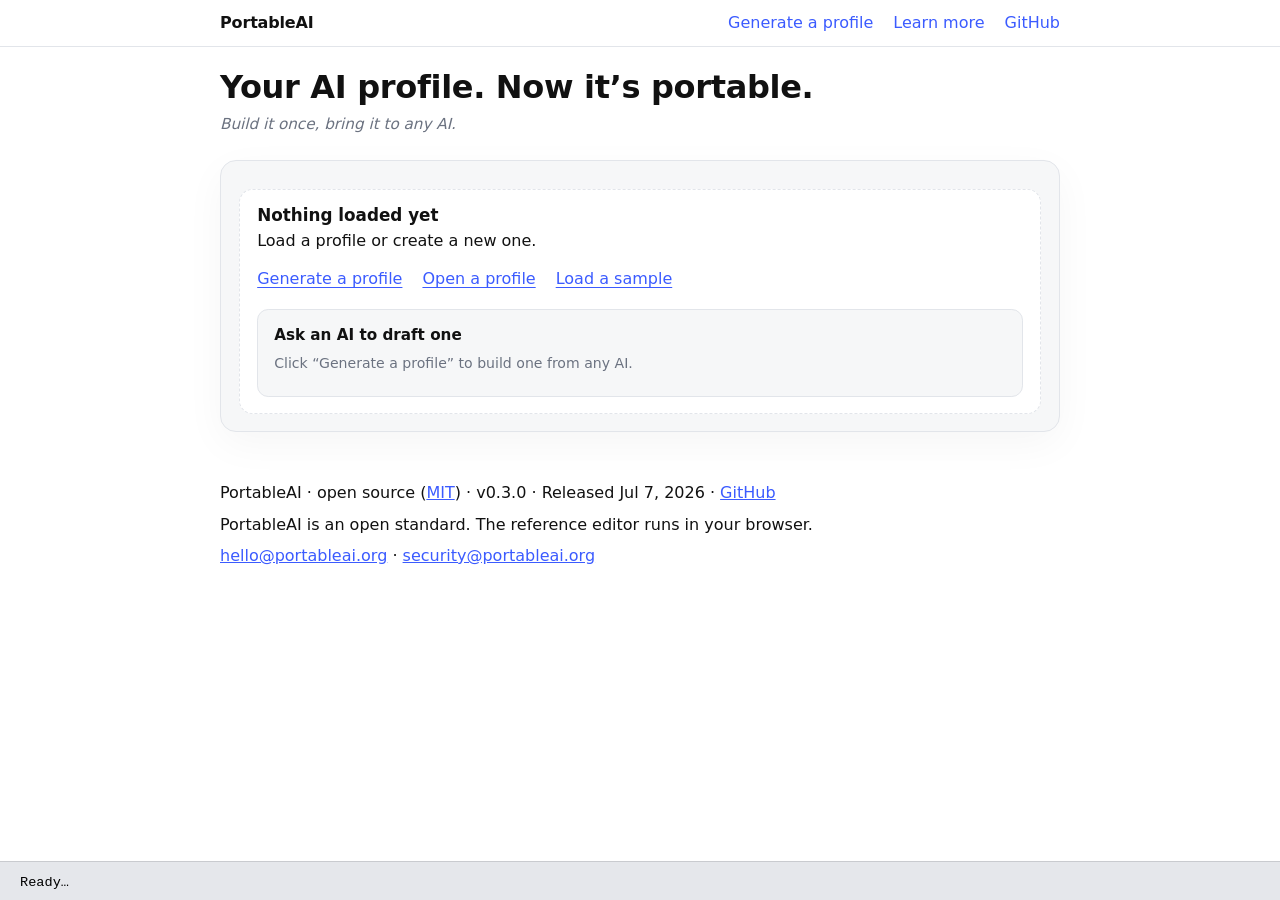
==== commit 47b2744e: "Cut v0.3.0 release: memorialize release/ship date (#109) Finalize the release candidate v0.3.0-rc.1 " ====
--- a/website/index.html
+++ b/website/index.html
@@ -109,9 +109,9 @@
       <span aria-hidden="true"> · </span>
       open source (<a href="https://github.com/refineryllc/portable-ai-working/blob/main/LICENSE">MIT</a>)
       <span aria-hidden="true"> · </span>
-      <span id="footer-version">v0.3 draft</span>
+      <span id="footer-version">v0.3.0</span>
       <span aria-hidden="true"> · </span>
-      <time id="footer-build">Released 2026-07-06</time>
+      <time id="footer-build" datetime="2026-07-07">Released Jul 7, 2026</time>
       <span aria-hidden="true"> · </span>
       <a href="https://github.com/refineryllc/portable-ai-working">GitHub</a>
     </p>
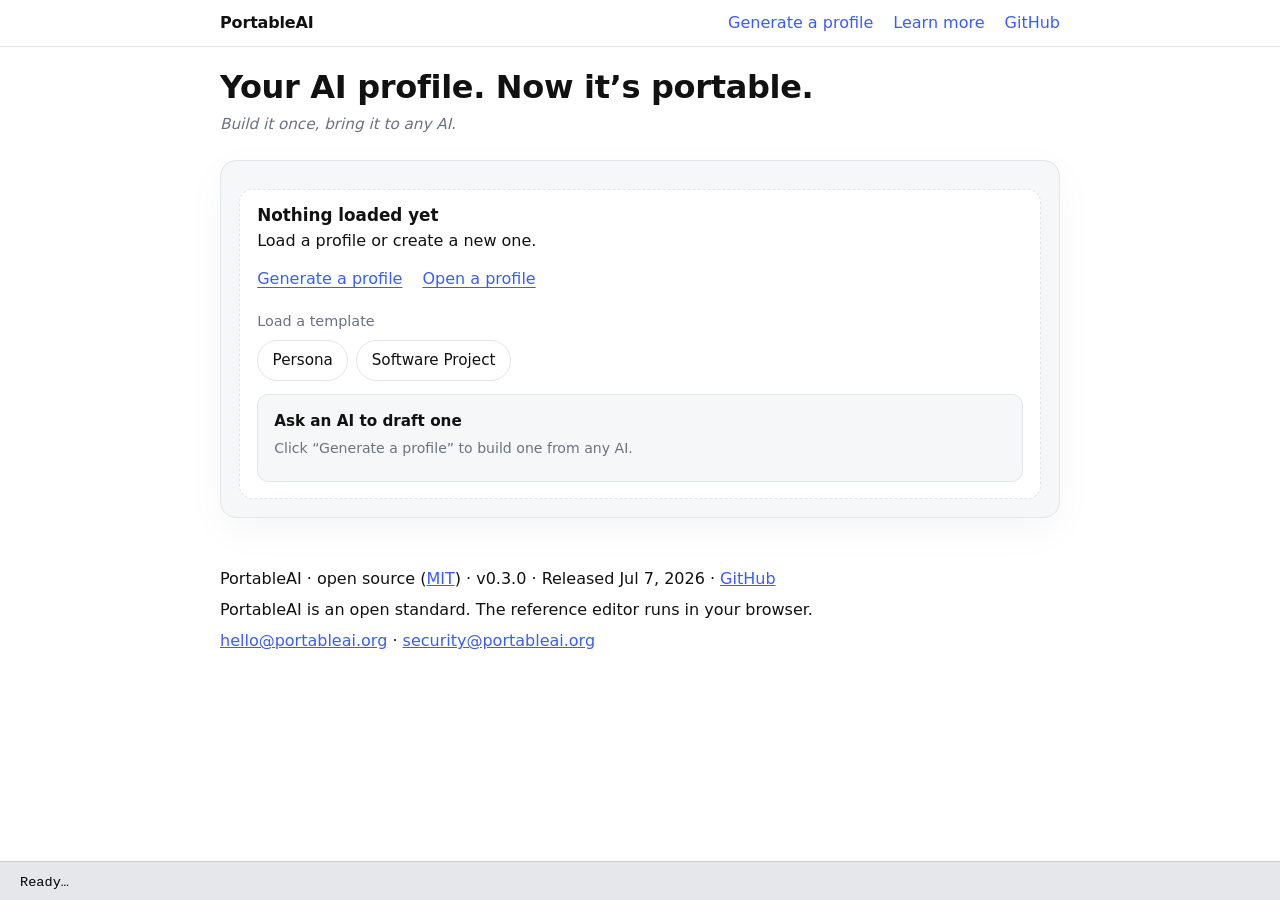
==== commit 2dac3090: "feat(editor): multi-type template loading with UI type picker - Rename 'Load a sample' -> 'Load a te" ====
--- a/website/index.html
+++ b/website/index.html
@@ -63,7 +63,15 @@
             <div class="empty-state-actions">
               <a class="link" href="generate-a-profile.html" id="empty-generate-profile">Generate a profile</a>
               <button class="link" type="button" id="open-profile">Open a profile</button>
-              <button class="link" type="button" id="load-sample">Load a sample</button>
+            </div>
+
+            <!-- Load a template: one option per profile type, built from
+                 js/templates.js (the type registry). Data-driven — a new type
+                 appears here automatically. The template body is fetched from
+                 templates/*.md at click time; no template text lives in JS. -->
+            <div class="template-loader">
+              <span class="template-loader-label" id="template-loader-label">Load a template</span>
+              <div class="type-options" role="group" aria-labelledby="template-loader-label" id="template-options"></div>
             </div>
           </div>
 
@@ -135,6 +143,7 @@
 
   <script src="js/vendor/marked.min.js"></script>
   <script src="js/prompt.js"></script>
+  <script src="js/templates.js"></script>
   <script src="js/app.js"></script>
   <script src="js/version.js"></script>
   <script src="js/header.js"></script>
--- a/website/css/site.css
+++ b/website/css/site.css
@@ -481,6 +481,20 @@
   line-height: 1.5;
 }
 
+/* Empty-state "Load a template" picker: a quiet label above a row of
+   profile-type pills (reusing .type-options / .type-option). */
+.template-loader {
+  margin-top: 0.9rem;
+  display: flex;
+  flex-direction: column;
+  gap: 0.45rem;
+}
+
+.template-loader-label {
+  color: var(--muted);
+  font-size: 0.9rem;
+}
+
 .prompt-readout {
   margin: 0.5rem 0 0;
   border: 1px solid var(--border);
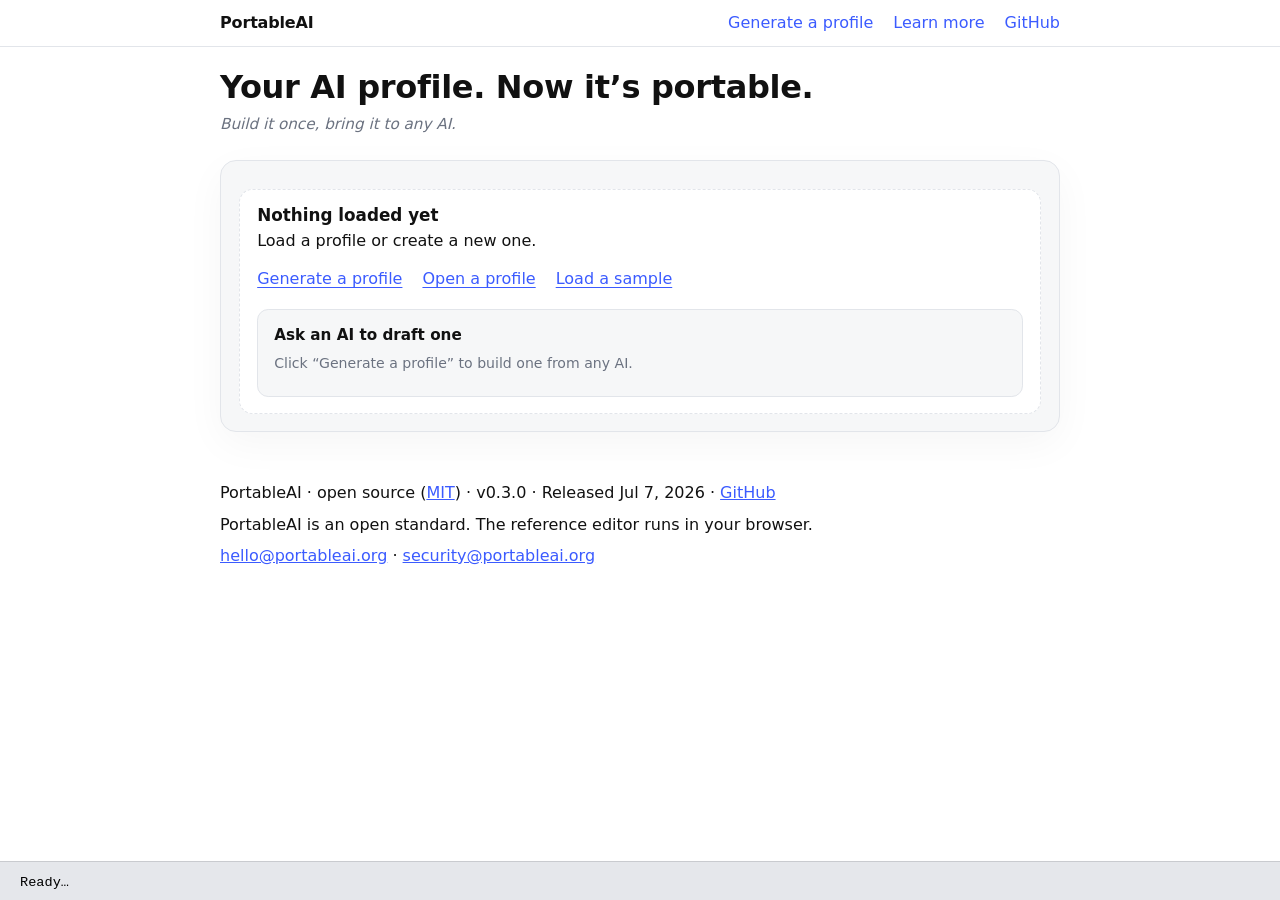
==== commit de5225a9: "fix(home): hide sample-type pills behind 'Load a sample' on the empty state The multi-type template " ====
--- a/website/index.html
+++ b/website/index.html
@@ -63,14 +63,17 @@
             <div class="empty-state-actions">
               <a class="link" href="generate-a-profile.html" id="empty-generate-profile">Generate a profile</a>
               <button class="link" type="button" id="open-profile">Open a profile</button>
+              <button class="link" type="button" id="load-sample" aria-expanded="false" aria-controls="template-loader">Load a sample</button>
             </div>
 
             <!-- Load a template: one option per profile type, built from
                  js/templates.js (the type registry). Data-driven — a new type
                  appears here automatically. The template body is fetched from
-                 templates/*.md at click time; no template text lives in JS. -->
-            <div class="template-loader">
-              <span class="template-loader-label" id="template-loader-label">Load a template</span>
+                 templates/*.md at click time; no template text lives in JS.
+                 Kept hidden until the user clicks "Load a sample" (#) so the
+                 home landing shows entry actions only, not bare type pills. -->
+            <div class="template-loader" id="template-loader" hidden>
+              <span class="template-loader-label" id="template-loader-label">Choose a sample type</span>
               <div class="type-options" role="group" aria-labelledby="template-loader-label" id="template-options"></div>
             </div>
           </div>
